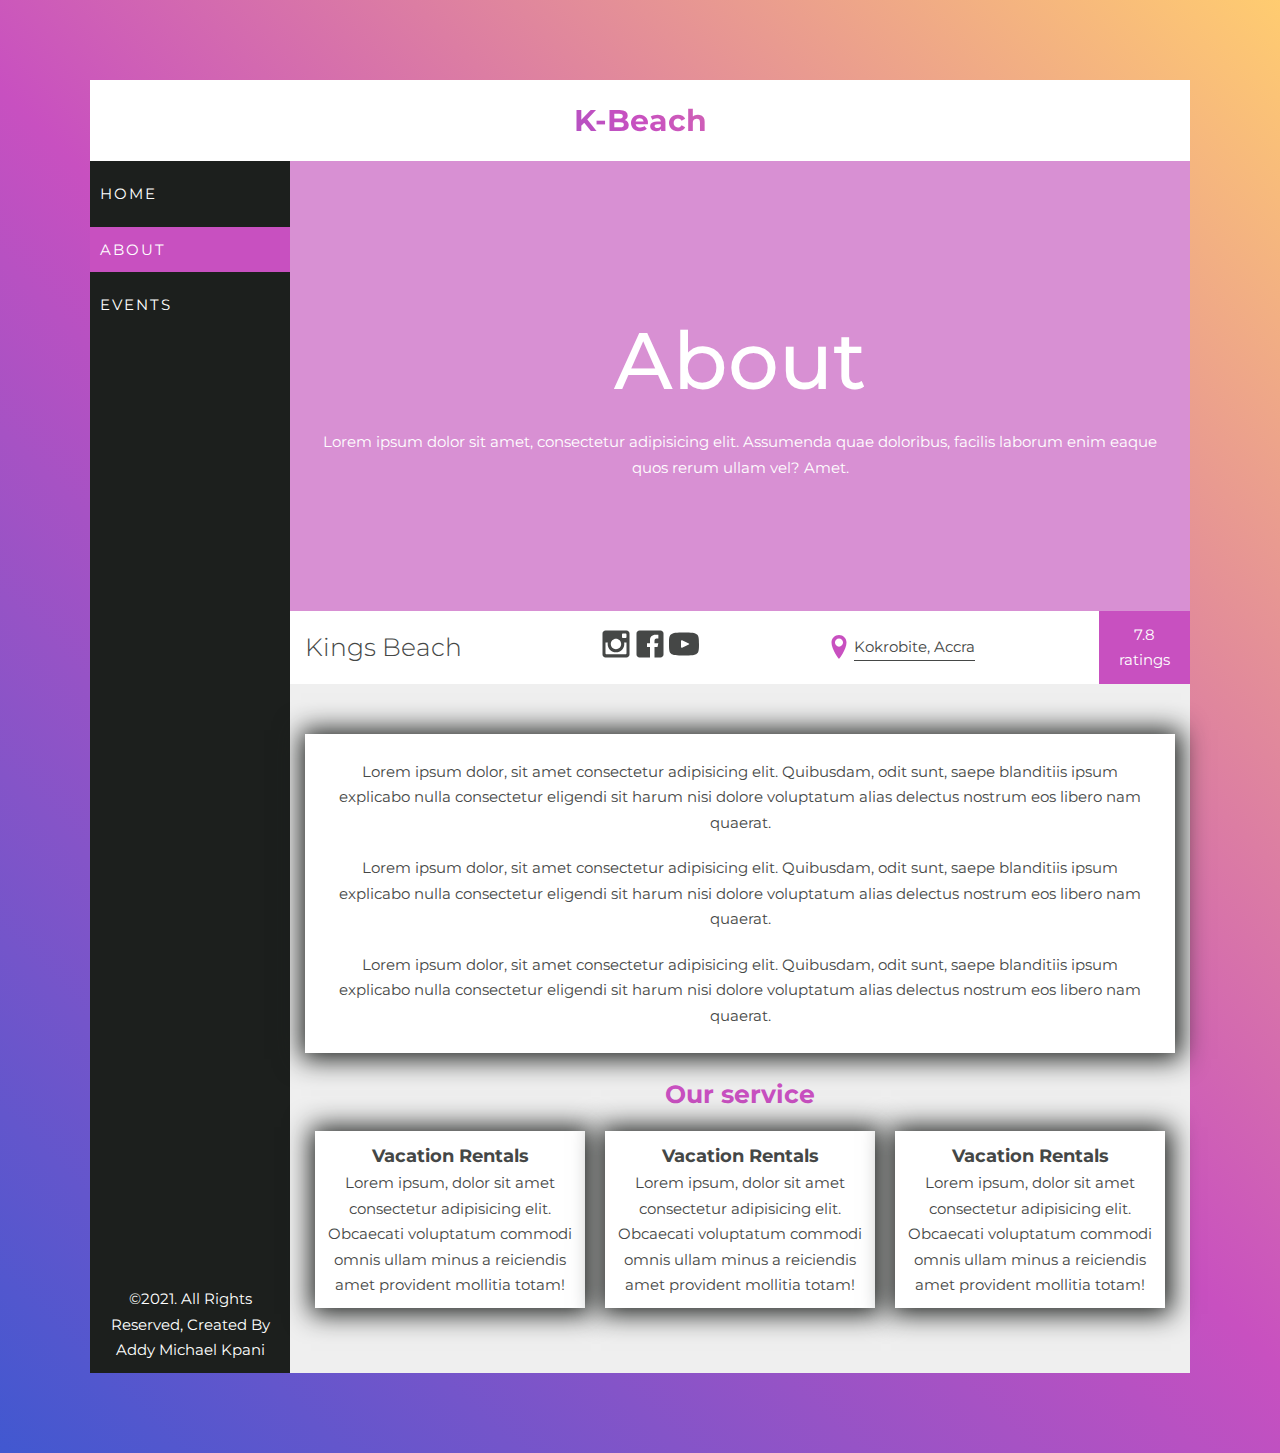
==== about.html @ 6132b2ba "completed" ====
<!DOCTYPE html>
<html lang="en">
<head>
    <meta charset="UTF-8">
    <meta name="viewport" content="width=device-width, initial-scale=1.0">
    <link rel="stylesheet" href="https://use.fontawesome.com/releases/v5.15.2/css/all.css" integrity="sha384-vSIIfh2YWi9wW0r9iZe7RJPrKwp6bG+s9QZMoITbCckVJqGCCRhc+ccxNcdpHuYu" crossorigin="anonymous">
    <link rel="stylesheet" href="css/style.css">
    <title>K-Beach | About</title>
</head>
<body>
    <main class="container">
        <header class="header">
            <h1 class="logo">K-Beach</h1>
        </header>

        <section class="contents">
            <section class="sidebar">
                <nav class="navbar">
                    <li><a href="/index.html">Home</a></li>
                    <li class="active"><a href="/about.html">About</a></li>
                    <li><a href="/event.html">Events</a></li>
                </nav>
    
                <footer class="footer">
                    <p>
                        &copy;2021. All rights reserved, created by addy michael kpani
                    </p>
                </footer>
            </section>

            <section class="about">
                <div class="video-file">
                    <video muted loop autoplay>
                        <source src="vid/beachVid1.mp4" type="video/mp4">
                        Your brower is not supported
                    </video>
                    <div class="about-info">
                        <h1 class="l-heading">About</h1>
                        <p>
                            Lorem ipsum dolor sit amet, consectetur adipisicing elit. Assumenda quae doloribus, facilis laborum enim eaque quos rerum ullam vel? Amet.
                        </p>
                    </div>
                </div>

                <div class="contact">
                    <h2 class="m-heading">Kings beach</h2>
                    <div class="contact-info">
                        <svg class="icon">
                            <use xlink:href="img/spirite.svg#icon-instagram"></use>
                        </svg>
                        <svg class="icon">
                            <use xlink:href="img/spirite.svg#icon-facebook"></use>
                        </svg>
                        <svg class="icon">
                            <use xlink:href="img/spirite.svg#icon-youtube"></use>
                        </svg>
                    </div>
                    <div class="location">
                        <svg class="icon">
                            <use xlink:href="img/spirite.svg#icon-location-pin
                            "></use>
                        </svg>
                         <span>Kokrobite, Accra</span>
                    </div>
                    <div class="overall-ratings">
                        <div>7.8</div>  
                        <span>ratings</span>
                    </div>
                </div>

                <div class="information m-info">
                    <div class="main-info">
                        <p class="p-xy">
                            Lorem ipsum dolor, sit amet consectetur adipisicing elit. Quibusdam, odit sunt, saepe blanditiis ipsum explicabo nulla consectetur eligendi sit harum nisi dolore voluptatum alias delectus nostrum eos libero nam quaerat.
                        </p>
                        <p class="p-xy">
                            Lorem ipsum dolor, sit amet consectetur adipisicing elit. Quibusdam, odit sunt, saepe blanditiis ipsum explicabo nulla consectetur eligendi sit harum nisi dolore voluptatum alias delectus nostrum eos libero nam quaerat.
                        </p>
                        <p class="p-xy">
                            Lorem ipsum dolor, sit amet consectetur adipisicing elit. Quibusdam, odit sunt, saepe blanditiis ipsum explicabo nulla consectetur eligendi sit harum nisi dolore voluptatum alias delectus nostrum eos libero nam quaerat.
                        </p>
                    </div>
                    <div class="services">
                        <h2 class="m-heading animate">Our service</h2>
                        <div class="detail">
                            <div class="service service-1">
                                <i class="fas fa-home"></i>
                                <div class="rentals">
                                    <h3>Vacation Rentals</h3>
                                    <p>
                                        Lorem ipsum, dolor sit amet consectetur adipisicing elit. Obcaecati voluptatum commodi omnis ullam minus a reiciendis amet provident mollitia totam!
                                    </p>
                                </div>
                            </div>
                            <div class="service service-2">
                                <i class="fas fa-cocktail"></i>
                                <div class="drinks">
                                    <h3>Vacation Rentals</h3>
                                    <p>
                                        Lorem ipsum, dolor sit amet consectetur adipisicing elit. Obcaecati voluptatum commodi omnis ullam minus a reiciendis amet provident mollitia totam!
                                    </p>
                                </div>
                            </div>
                            <div class="service service-3">
                                <i class="fas fa-anchor"></i>
                                <div class="tour">
                                    <h3>Vacation Rentals</h3>
                                    <p>
                                        Lorem ipsum, dolor sit amet consectetur adipisicing elit. Obcaecati voluptatum commodi omnis ullam minus a reiciendis amet provident mollitia totam!
                                    </p>
                                </div>
                            </div>
                        </div>
                    </div>
                </div>
            </section>
        </section>
    </main>
</body>
</html>
---- css/style.css ----
@import url("https://fonts.googleapis.com/css2?family=Montserrat:ital,wght@0,100;0,200;0,300;0,400;0,500;0,600;0,700;0,800;0,900;1,100;1,200;1,300;1,400;1,500;1,600;1,700;1,800;1,900&display=swap");

:root {
  --gradient-color-1: #4158d0;
  --gradient-color-2: #c850c0;
  --gradient-color-3: #ffcc70;

  --color-primary: #fff;
  --color-secondary: #1c1f1d;
  --color-secondary-light: #454746;

  --shadow: 1px 1px 2.5rem 0.5rem var(--color-secondary);
}

* {
  margin: 0;
  padding: 0;
  box-sizing: border-box;
}

html {
  font-size: 62.5%;
}

body {
  font-family: "Montserrat", sans-serif;
  background-image: linear-gradient(
    45deg,
    var(--gradient-color-1),
    var(--gradient-color-2),
    var(--gradient-color-3)
  );
  background-repeat: no-repeat;
  background-size: 100%;
  min-height: 100vh;
  line-height: 1.7;
  color: var(--color-secondary-light);
}

/* UTILITIES */
.logo {
  font-size: 3rem;
}

.container {
  background: #efefef;
  max-width: 110rem;
  margin: 8rem auto;
  min-height: 100vh;
}

a {
  text-decoration: none;
  text-transform: uppercase;
}

li {
  list-style: none;
}

.active {
  background: var(--gradient-color-2);
}

.icon {
  width: 3rem;
  height: 3rem;
}

.l-heading {
  font-size: 8rem;
  font-weight: 500;
}

.m-heading {
  font-size: 2.5rem;
}

.mb {
  margin-bottom: 0.5rem;
}

.m-xy {
  margin: 1rem;
}

.p-xy {
  padding: 1rem;
}

.m-info {
  margin: 5rem 1.5rem;
}

/* HEADER */
.header {
  background: #fff;
  text-align: center;
  padding: 1.5rem;
}

.header h1 {
  background: linear-gradient(
    45deg,
    var(--gradient-color-1),
    var(--gradient-color-2),
    var(--gradient-color-3)
  );
  -webkit-background-clip: text;
  color: transparent;
}

/* MAIN BODY */
.contents {
  display: flex;
  background: #efefef;
  font-size: 1.5rem;
}

.contents .sidebar {
  background: var(--color-secondary);
  display: flex;
  flex-direction: column;
  justify-content: space-between;
  flex: 0 0 20rem;
}

.contents .sidebar li a {
  color: var(--color-primary);
  display: block;
  padding: 1rem;
  z-index: 2;
  position: relative;
  letter-spacing: 0.2rem;
}

.contents .sidebar li {
  position: relative;
  margin-bottom: 1rem;
}

.contents .sidebar li:first-child {
  margin-top: 1rem;
}

.contents .sidebar li::before {
  content: "";
  background: var(--gradient-color-2);
  width: 3px;
  height: 100%;
  position: absolute;
  left: 0;
  top: 0;
  transform: scaleY(0);
  transition: transform 0.3s ease-in, width 0.2s 0.2s;
  z-index: 1;
}

.contents .sidebar li:hover::before {
  transform: scaleY(1);
  width: 100%;
}

.contents .sidebar .footer {
  text-align: center;
  text-transform: capitalize;
  padding: 1rem;
  color: var(--color-primary);
}

/* BEACH */
.contents .beach {
  /* for testing purposes */
  min-height: 80rem;
}

/* CONTENT IMAGE COMPONENT */
.contents .images {
  display: flex;
  height: 20rem;
}

.contents .images img {
  width: 100%;
  height: 100%;
  display: block;
}

/* CONTACT COMPOENT*/
.contents .contact {
  background: var(--color-primary);
  display: flex;
  justify-content: space-between;
  align-items: center;
  color: var(--color-secondary-light);
}

.contents .contact h2 {
  font-weight: 300;
  text-transform: capitalize;
  padding: 1.5rem;
}

.contents .contact .contact-info .icon {
  fill: var(--color-secondary-light);
}

.contents .contact .location .icon {
  fill: var(--gradient-color-2);
}

.contents .contact .contact-info .icon {
  cursor: pointer;
  transition: fill 0.2s;
}

.contents .contact .location span {
  cursor: pointer;
  border-bottom: 1px solid var(--color-secondary-light);
  transition: all 0.2s;
  display: inline-block;
}

.contents .contact .location span:hover {
  border-bottom: 1px solid var(--gradient-color-2);
  box-shadow: var(--shadow);
}

.contents .contact .contact-info .icon:hover {
  fill: var(--gradient-color-2);
}

.contents .contact .location {
  display: flex;
  align-items: center;
}

.contents .contact .overall-ratings {
  align-self: stretch;
  flex-direction: column;
  display: flex;
  align-items: center;
  justify-content: center;
  background: var(--gradient-color-2);
  color: var(--color-primary);
  padding: 0 2rem;
}

/* INFORMATION */
.contents .beach .information {
  display: flex;
  justify-content: space-between;
  text-align: center;
}

.contents .beach .information .main-info {
  background: var(--color-primary);
  min-height: 40rem;
  flex: 0 0 50rem;
  margin-right: 5rem;
  box-shadow: var(--shadow);
}

/* RECOMMENDATION */
.contents .beach .recommendation {
  display: flex;
  align-items: center;
}

.contents .beach .recommendation blockquote {
  color: #707070;
  font-size: 1rem;
  margin-right: auto;
}

.contents .beach .recommendation img {
  width: 4rem;
  height: 4rem;
  border: 2px solid #707070;
  border-radius: 50%;
}

/* REVIEWS */
.contents .beach .information .reviews {
  flex: 1;
  display: flex;
  flex-direction: column;
}

.contents .beach .information .reviews .review {
  background: var(--color-primary);
  box-shadow: var(--shadow);
}

.contents .beach .information .reviews .review .user {
  display: flex;
  align-items: center;
  justify-content: space-between;
}

.contents .beach .information .reviews .review .user .user-info {
  display: flex;
  text-align: center;
  align-items: center;
}

.contents .beach .information .reviews .review .user .user-info span {
  display: block;
  font-size: 1rem;
}

.contents .beach .information .reviews .review .user .user-info img {
  width: 4rem;
  height: 4rem;
  border-radius: 50%;
  margin-right: 1rem;
}

.contents .beach .information .reviews .review:not(:last-child) {
  margin-bottom: 1.5rem;
}

/* IMAGES FOOTER */
.images.footer {
  position: relative;
}

.images.footer::before {
  content: "";
  width: 100%;
  height: 100%;
  position: absolute;
  top: 0;
  left: 0;
  background: var(--color-secondary-light);
  opacity: 0.85;
}

/* CTA */
.contents .beach .cta {
  text-align: center;
  margin-bottom: 3rem;
}

.contents .beach .cta a {
  padding: 1.5rem;
  background: var(--gradient-color-2);
  color: var(--color-primary);
  transition: background 0.2s;
}

.contents .beach .cta a:hover {
  background: var(--gradient-color-3);
  box-shadow: var(--shadow);
}

/* ABOUT PAGE */
.contents .about {
  min-height: 80rem;
}

/* VIDEO COMPONENT */
.contents .video-file {
  width: 100%;
  height: 50vh;
  position: relative;
}

.contents .video-file::before {
  content: "";
  height: 100%;
  width: 100%;
  position: absolute;
  top: 0;
  left: 0;
  background: var(--gradient-color-2);
  opacity: 0.6;
}

.contents .video-file video {
  width: 100%;
  height: 100%;
  object-fit: fill;
}

.contents .video-file .about-info {
  text-align: center;
  padding: 1.5rem;
  position: absolute;
  top: 50%;
  left: 50%;
  transform: translate(-50%, -50%);
  width: 100%;
}

.contents .video-file .about-info h1 {
  text-transform: capitalize;
}

.contents .video-file .about-info p,
.contents .video-file .about-info h1 {
  color: var(--color-primary);
}

.contents .video-file .about-info p {
  font-size: 1.5rem;
}

.contents .about .information .main-info {
  text-align: center;
  background: var(--color-primary);
  padding: 1.5rem;
  box-shadow: var(--shadow);
}

.contents .about .information .services {
  text-align: center;
  margin-top: 2rem;
}

.contents .about .information .services .animate {
  color: var(--gradient-color-2);
  cursor: pointer;
  transition: transform 0.2s;
  display: inline-block;
}

.contents .about .information .services .animate:hover {
  transform: skewY(-10deg);
  text-shadow: 0.5rem 0.5rem 1rem var(--color-secondary);
}

.contents .about .information .services .detail {
  display: flex;
  justify-content: space-between;
  width: 100%;
}

.contents .about .information .services .detail .service {
  background: var(--color-primary);
  margin: 1.5rem 1rem;
  padding: 1rem;
  box-shadow: var(--shadow);
}

.contents .about .information .services .detail .service i {
  font-size: 3.5rem;
  color: var(--gradient-color-2);
}

/* OUR EVENTS */
.contents .event {
  min-height: 100vh;
  text-align: center;
}

.contents .event .information div:not(:last-child) {
  margin-bottom: 4rem;
}

.contents .event .information .bonfire,
.contents .event .information .cruise,
.contents .event .information .drinkup {
  width: 100%;
  height: 40vh;
  position: relative;
  color: var(--color-primary);
  background: var(--color-primary);
  padding: 1.5rem;
}

.contents .event .information .bonfire::before,
.contents .event .information .cruise::before,
.contents .event .information .drinkup::before {
  content: "";
  width: 100%;
  height: 100%;
  position: absolute;
  top: 0;
  left: 0;
  opacity: 0.5;
}

.contents .event .information .bonfire::before {
  background: var(--gradient-color-1);
}

.contents .event .information .cruise::before {
  background: var(--gradient-color-2);
}

.contents .event .information .drinkup::before {
  background: var(--gradient-color-3);
}

.contents .event .information .bonfire div,
.contents .event .information .cruise div,
.contents .event .information .drinkup div {
  position: absolute;
  top: 50%;
  left: 50%;
  transform: translate(-50%, -50%);
}

.contents .event .information .bonfire div h2,
.contents .event .information .cruise div h2,
.contents .event .information .drinkup div h2 {
  font-weight: 500;
}

.contents .event .information video {
  width: 100%;
  height: 100%;
  object-fit: fill;
}
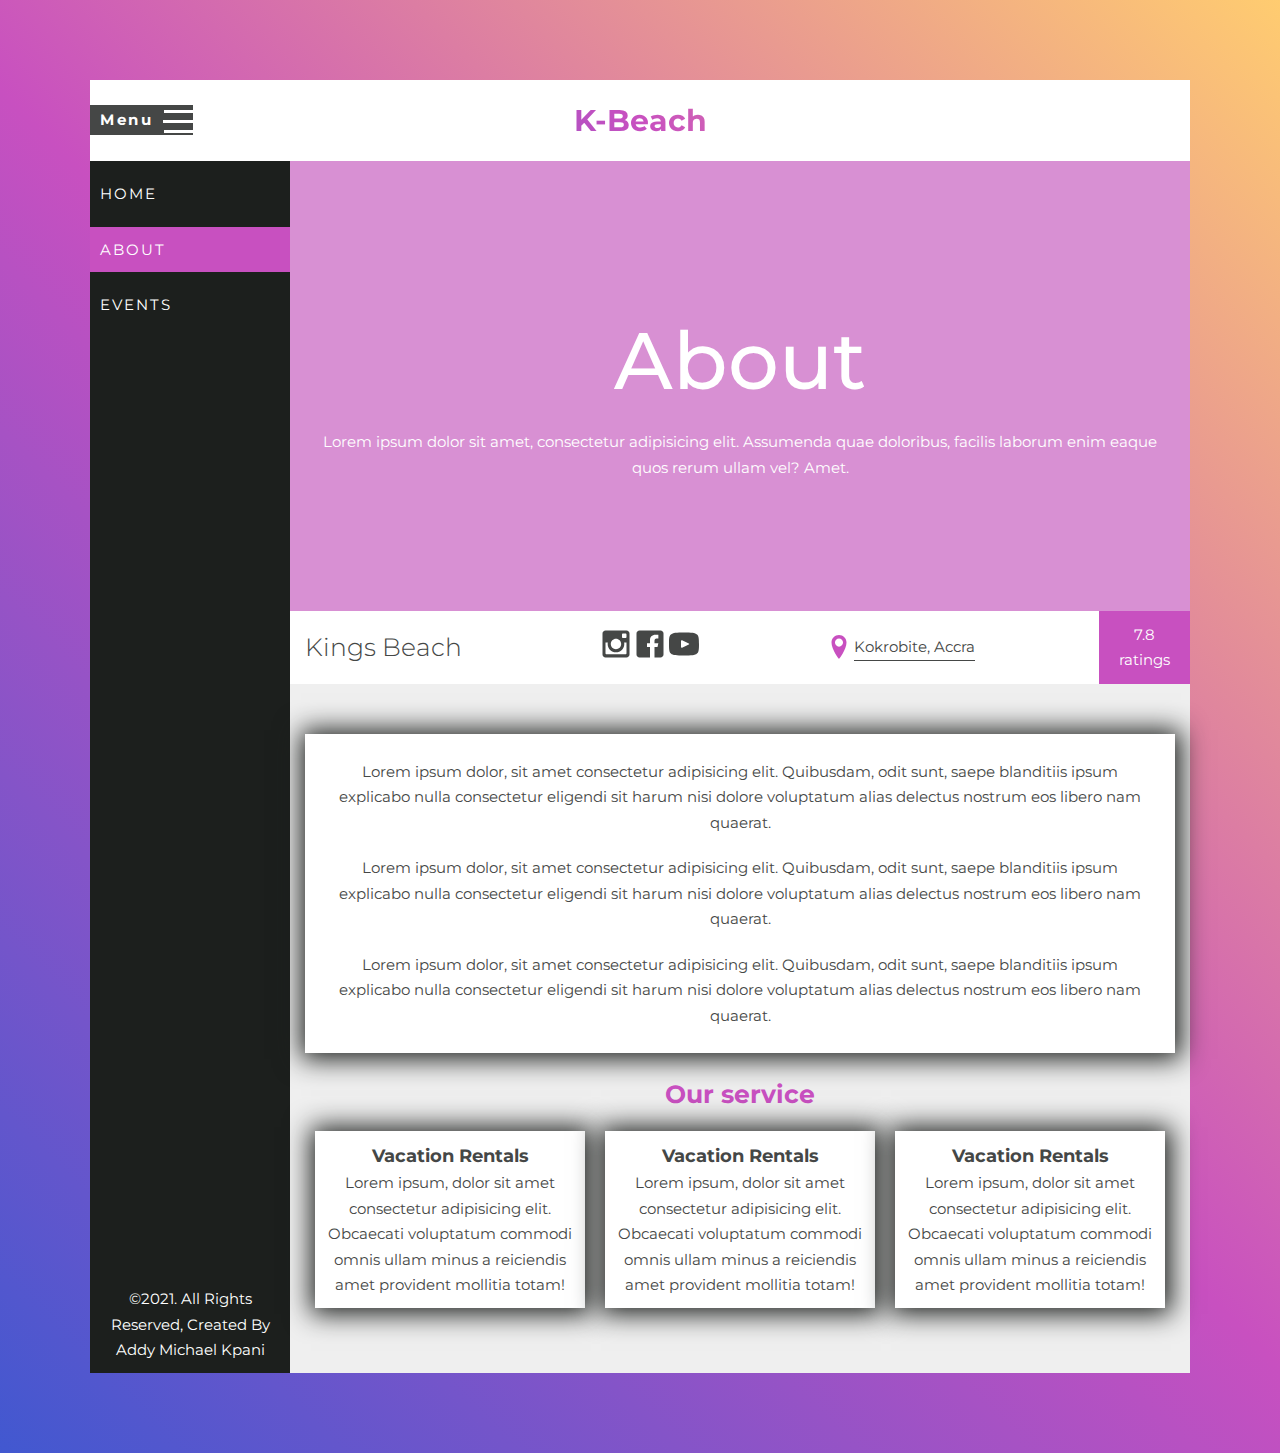
==== commit 5b35ae3b: "menu added" ====
--- a/about.html
+++ b/about.html
@@ -14,6 +14,14 @@
         </header>
 
         <section class="contents">
+            <input type="checkbox" name="" id="open">
+            <label for="open">
+                <p>Menu</p>
+                <div class="toggle">
+                    <div></div>
+                </div>
+            </label>
+            
             <section class="sidebar">
                 <nav class="navbar">
                     <li><a href="/index.html">Home</a></li>
--- a/css/style.css
+++ b/css/style.css
@@ -513,3 +513,75 @@
   height: 100%;
   object-fit: fill;
 }
+
+/* HUMBURGER MENU */
+label {
+  background: var(--color-secondary-light);
+  position: fixed;
+  z-index: 3;
+  top: 10.5rem;
+  display: flex;
+  align-items: center;
+}
+
+label p {
+  margin-right: 1rem;
+  font-weight: bold;
+  color: var(--color-primary);
+  padding-left: 1rem;
+  letter-spacing: 0.25rem;
+}
+
+.toggle {
+  height: 3rem;
+  width: 3rem;
+}
+
+.toggle div {
+  height: 3px;
+  width: 100%;
+  background: var(--color-primary);
+  position: relative;
+  top: 50%;
+  transition: transform 0.2s, background 0.2s;
+  padding: 1px;
+}
+
+.toggle div::before,
+.toggle div::after {
+  content: "";
+  width: 100%;
+  height: 3px;
+  background: var(--color-primary);
+  position: absolute;
+  transition: background 0.2s;
+}
+
+.toggle div::before {
+  top: -1rem;
+}
+
+.toggle div::after {
+  top: 1rem;
+}
+
+.contents input:checked + label .toggle div {
+  transform: translateX(-1px);
+  background: transparent;
+}
+
+.contents input:checked + label .toggle div::before {
+  transform: translateY(1rem) rotate(45deg);
+}
+
+.contents input:checked + label .toggle div::after {
+  transform: translateY(-1rem) rotate(-45deg);
+}
+
+input {
+  display: none;
+}
+
+.contents input:checked ~ .sidebar {
+  display: none;
+}
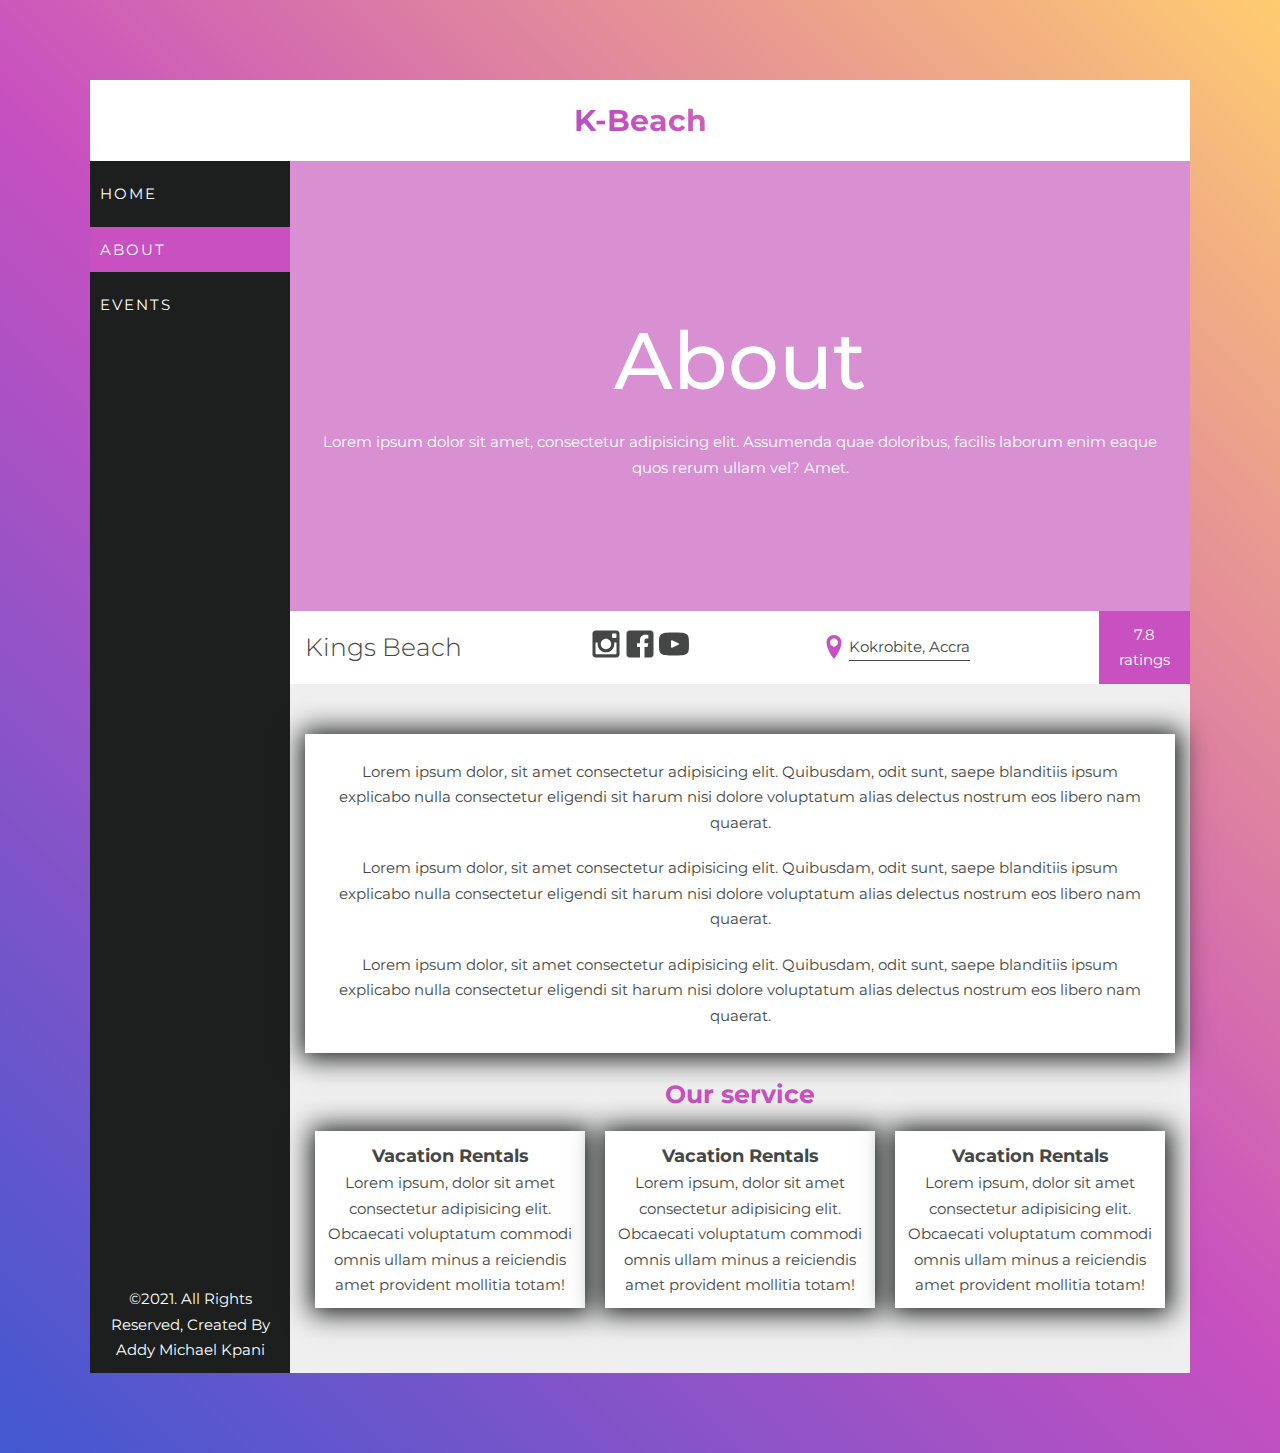
==== commit 8b550601: "responsive added" ====
--- a/about.html
+++ b/about.html
@@ -5,6 +5,7 @@
     <meta name="viewport" content="width=device-width, initial-scale=1.0">
     <link rel="stylesheet" href="https://use.fontawesome.com/releases/v5.15.2/css/all.css" integrity="sha384-vSIIfh2YWi9wW0r9iZe7RJPrKwp6bG+s9QZMoITbCckVJqGCCRhc+ccxNcdpHuYu" crossorigin="anonymous">
     <link rel="stylesheet" href="css/style.css">
+    <link rel="stylesheet" href="css/responsive.css" media="screen and (max-width: 1100px)">
     <title>K-Beach | About</title>
 </head>
 <body>
--- a/css/style.css
+++ b/css/style.css
@@ -193,12 +193,16 @@
   justify-content: space-between;
   align-items: center;
   color: var(--color-secondary-light);
+  position: sticky;
+  top: 0;
+  z-index: 2;
 }
 
 .contents .contact h2 {
   font-weight: 300;
   text-transform: capitalize;
   padding: 1.5rem;
+  padding-right: 0;
 }
 
 .contents .contact .contact-info .icon {
@@ -255,7 +259,8 @@
 
 .contents .beach .information .main-info {
   background: var(--color-primary);
-  min-height: 40rem;
+  /* FOR TESTING PURPOSES */
+  /* min-height: 40rem; */
   flex: 0 0 50rem;
   margin-right: 5rem;
   box-shadow: var(--shadow);
@@ -282,7 +287,6 @@
 
 /* REVIEWS */
 .contents .beach .information .reviews {
-  flex: 1;
   display: flex;
   flex-direction: column;
 }
@@ -520,8 +524,8 @@
   position: fixed;
   z-index: 3;
   top: 10.5rem;
-  display: flex;
-  align-items: center;
+  align-items: center;
+  display: none;
 }
 
 label p {
@@ -540,11 +544,12 @@
 .toggle div {
   height: 3px;
   width: 100%;
-  background: var(--color-primary);
   position: relative;
   top: 50%;
   transition: transform 0.2s, background 0.2s;
   padding: 1px;
+
+  background: var(--color-primary);
 }
 
 .toggle div::before,
@@ -583,5 +588,5 @@
 }
 
 .contents input:checked ~ .sidebar {
-  display: none;
-}
+  display: fixed;
+}
--- a/css/responsive.css
+++ b/css/responsive.css
@@ -0,0 +1,67 @@
+body {
+  background: var(--color-primary);
+}
+
+.container {
+  margin: 0 auto;
+}
+
+@media only screen and (max-width: 64.44em) {
+  .contents .beach .information {
+    display: block;
+  }
+
+  .contents .beach .information .main-info {
+    margin-right: 0;
+  }
+
+  .contents .beach .information .reviews {
+    margin-top: 1.5rem;
+  }
+}
+
+@media only screen and (max-width: 50em) {
+  .contents .sidebar {
+    display: none;
+  }
+
+  label {
+    display: flex;
+    top: 2.5rem;
+  }
+
+  .contents input:checked ~ .sidebar {
+    display: flex;
+  }
+
+  .contents .images figure:nth-child(2) {
+    display: none;
+  }
+}
+
+@media only screen and (max-width: 35.62em) {
+  .container {
+    overflow-x: hidden;
+  }
+
+  .contents .contact {
+    text-align: center;
+    display: block;
+  }
+
+  .contents .contact .location {
+    display: inline-block;
+    text-align: center;
+    margin-bottom: 1rem;
+  }
+
+  .contents .images figure:last-child {
+    display: none;
+    object-fit: cover;
+  }
+
+  /* ABOUT */
+  .contents .about .information .services .detail {
+    flex-direction: column;
+  }
+}
